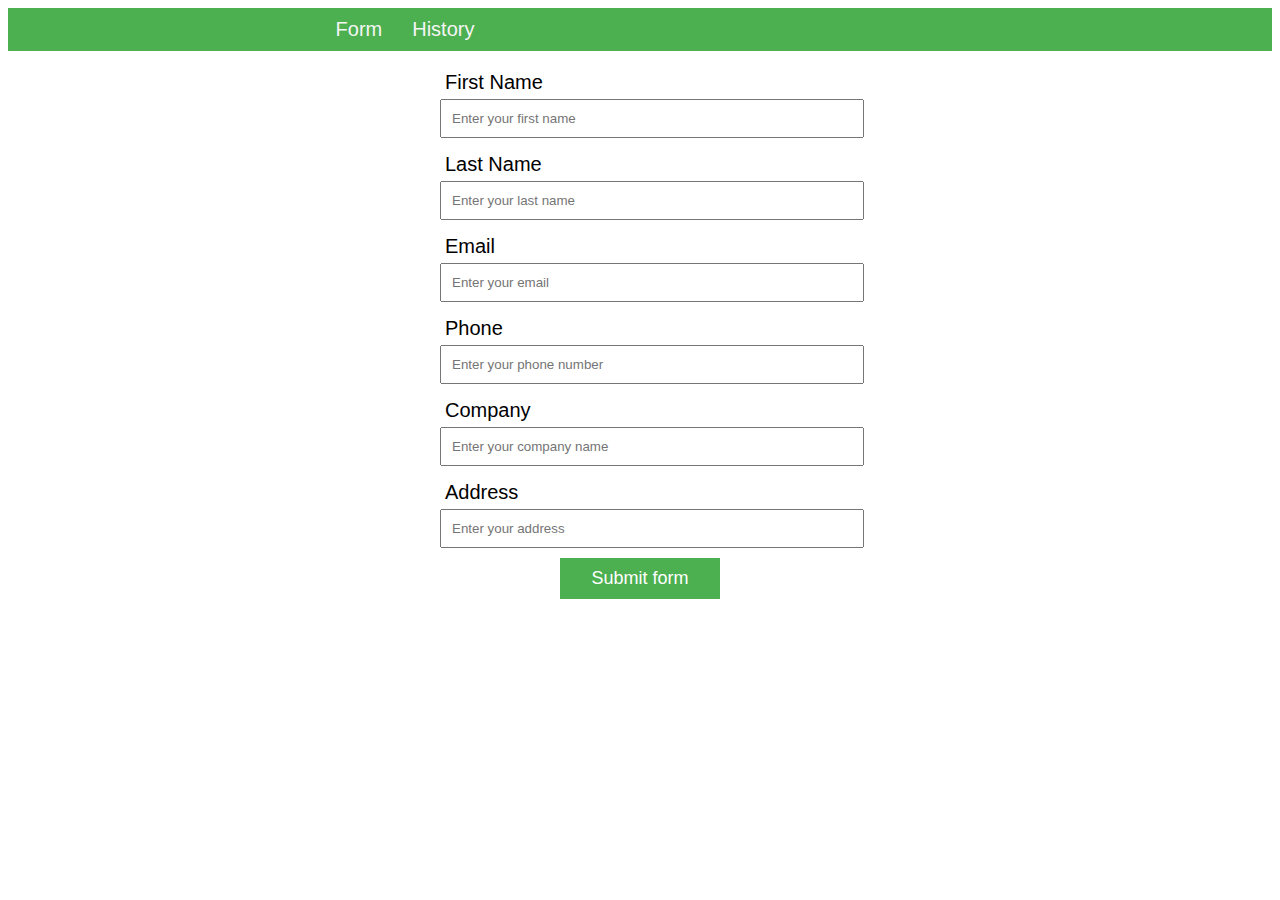
==== src/index.html @ a669bebe "first commit" ====
<!DOCTYPE html>
<html>
<head>
    <title>Simple Form</title>
    <link rel="stylesheet" href="style.css">

</head>
<body>
<nav>
    <a href="#" id="form-link">Form</a>
    <a href="#" id="history-link">History</a>
</nav>

<form>
    <label for="first-name">First Name</label>
    <input type="text" id="first-name" name="first-name" placeholder="Enter your first name" />

    <label for="last-name">Last Name</label>
    <input type="text" id="last-name" name="last-name" placeholder="Enter your last name" />

    <label for="email">Email</label>
    <input type="email" id="email" name="email" placeholder="Enter your email" />

    <label for="phone">Phone</label>
    <input type="tel" id="phone" name="phone" placeholder="Enter your phone number" />

    <label for="company">Company</label>
    <input type="text" id="company" name="company" placeholder="Enter your company name" />

    <label for="address">Address</label>
    <input type="text" id="address" name="address" placeholder="Enter your address" />

    <div class="submit-container">
        <button type="submit" id="submit-button">Submit form</button>
    </div>
</form>
</body>
</html>
---- src/style.css ----
body {
    font-family: "Roboto", Arial;
    font-size: 20px;
}


nav {
    margin-bottom: 20px;
    padding: 10px;
    background-color: #4caf50;
    display: flex;
    justify-content: center;
    padding-right: 50vh;
}

nav a {
    margin-right: 10px;
    text-decoration: none;
    color: whitesmoke;
    padding-right: 20px;
}

nav a:hover {
    color: olivedrab;
}


form {
    max-width: 400px;
    margin: 0 auto;
}

label {
    display: grid;
    margin: 5px;
}

input {
    width: 100%;
    padding: 10px;
    margin-bottom: 10px;
}

.submit-container {
    display: flex;
    justify-content: center;
}

button {
    background-color: #4caf50;
    font-size: 18px;
    width: 40%;
    color: white;
    padding: 10px;
    cursor: pointer;
    border: none;
    transition: transform 0.3s ease-in-out;
}


button:hover {
    color: olivedrab;
    transform: scale(1.1);
}
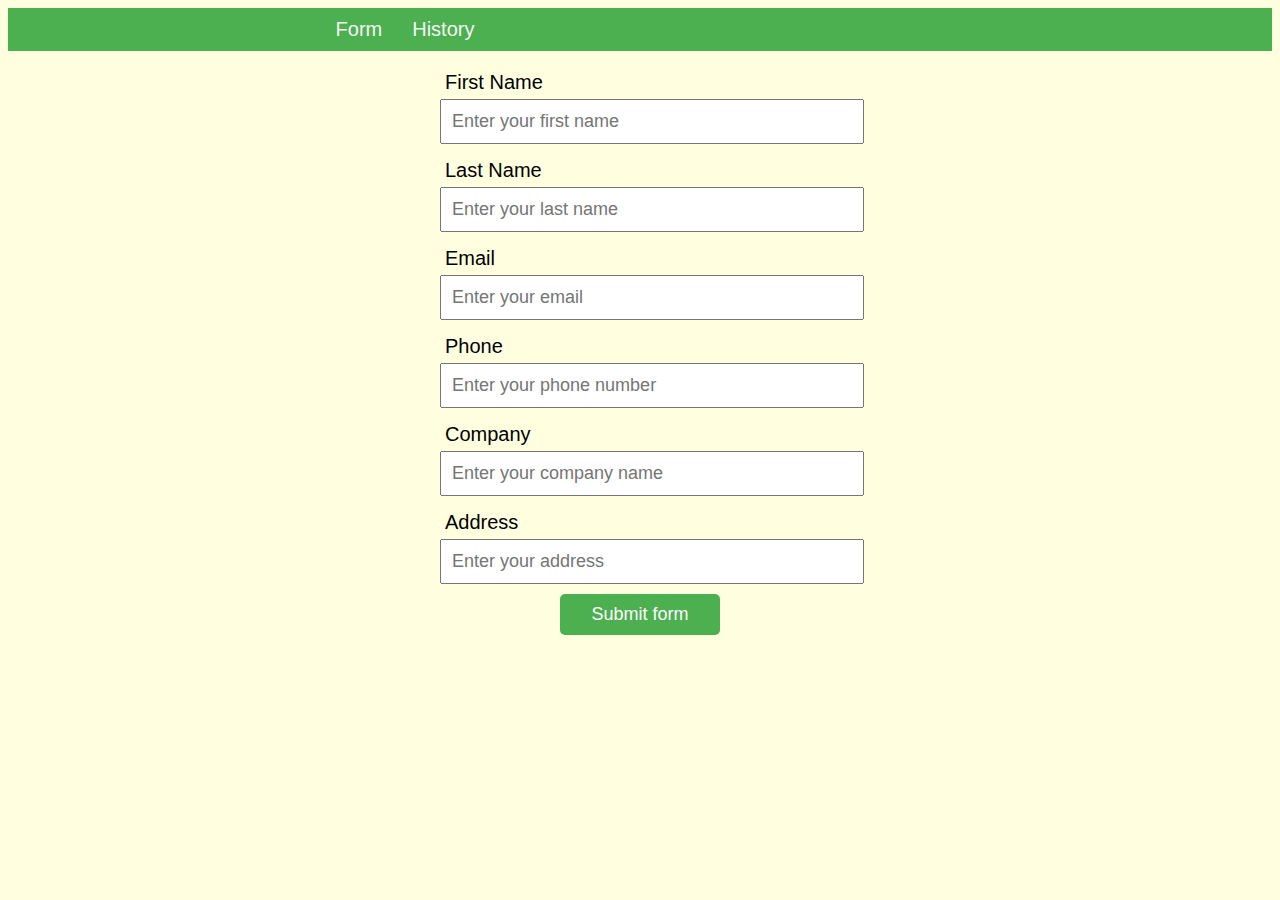
==== commit c848f603: "added history page to show the submitted form" ====
--- a/src/index.html
+++ b/src/index.html
@@ -3,15 +3,14 @@
 <head>
     <title>Simple Form</title>
     <link rel="stylesheet" href="style.css">
-
 </head>
 <body>
 <nav>
-    <a href="#" id="form-link">Form</a>
-    <a href="#" id="history-link">History</a>
+    <a href="index.html" id="form-link">Form</a>
+    <a href="history.html" id="history-link">History</a>
 </nav>
 
-<form>
+<form id="form">
     <label for="first-name">First Name</label>
     <input type="text" id="first-name" name="first-name" placeholder="Enter your first name" />
 
@@ -34,5 +33,6 @@
         <button type="submit" id="submit-button">Submit form</button>
     </div>
 </form>
+<script type="text/javascript" src="script.js"></script>
 </body>
 </html>
--- a/src/style.css
+++ b/src/style.css
@@ -1,6 +1,7 @@
 body {
-    font-family: "Roboto", Arial;
+    font-family: "Helvetica Neue", Arial;
     font-size: 20px;
+    background-color: lightyellow;
 }
 
 
@@ -33,33 +34,68 @@
 label {
     display: grid;
     margin: 5px;
+    font-weight: 500;
 }
 
 input {
     width: 100%;
     padding: 10px;
     margin-bottom: 10px;
-}
-
-.submit-container {
-    display: flex;
-    justify-content: center;
+    font-size: 18px;
 }
 
 button {
-    background-color: #4caf50;
     font-size: 18px;
     width: 40%;
     color: white;
     padding: 10px;
     cursor: pointer;
     border: none;
+    border-radius: 5px;
+
+}
+
+.submit-container {
+    display: flex;
+    justify-content: center;
+
+}
+
+#submit-button {
+    background-color: #4caf50;
+}
+
+#submit-button:hover {
+    color: olivedrab;
+    transform: scale(1.1);
+    margin: auto;
     transition: transform 0.3s ease-in-out;
 }
 
 
-button:hover {
-    color: olivedrab;
-    transform: scale(1.1);
+.delete-button {
+    background-color: darkred;
+    max-width: 20%;
+    display: flex;
+    justify-content: center;
+    margin: 0 auto;
+
+
 }
 
+.delete-button:hover {
+    transform: scale(1.1);
+    margin: auto;
+    transition: transform 0.3s ease-in-out;
+}
+.submit-history-card {
+    background-color: white;
+    max-width: 600px;
+    margin: 0 auto;
+    padding: 30px;
+}
+
+p {
+    margin-left: 5px;
+    margin-top: 5px;
+}
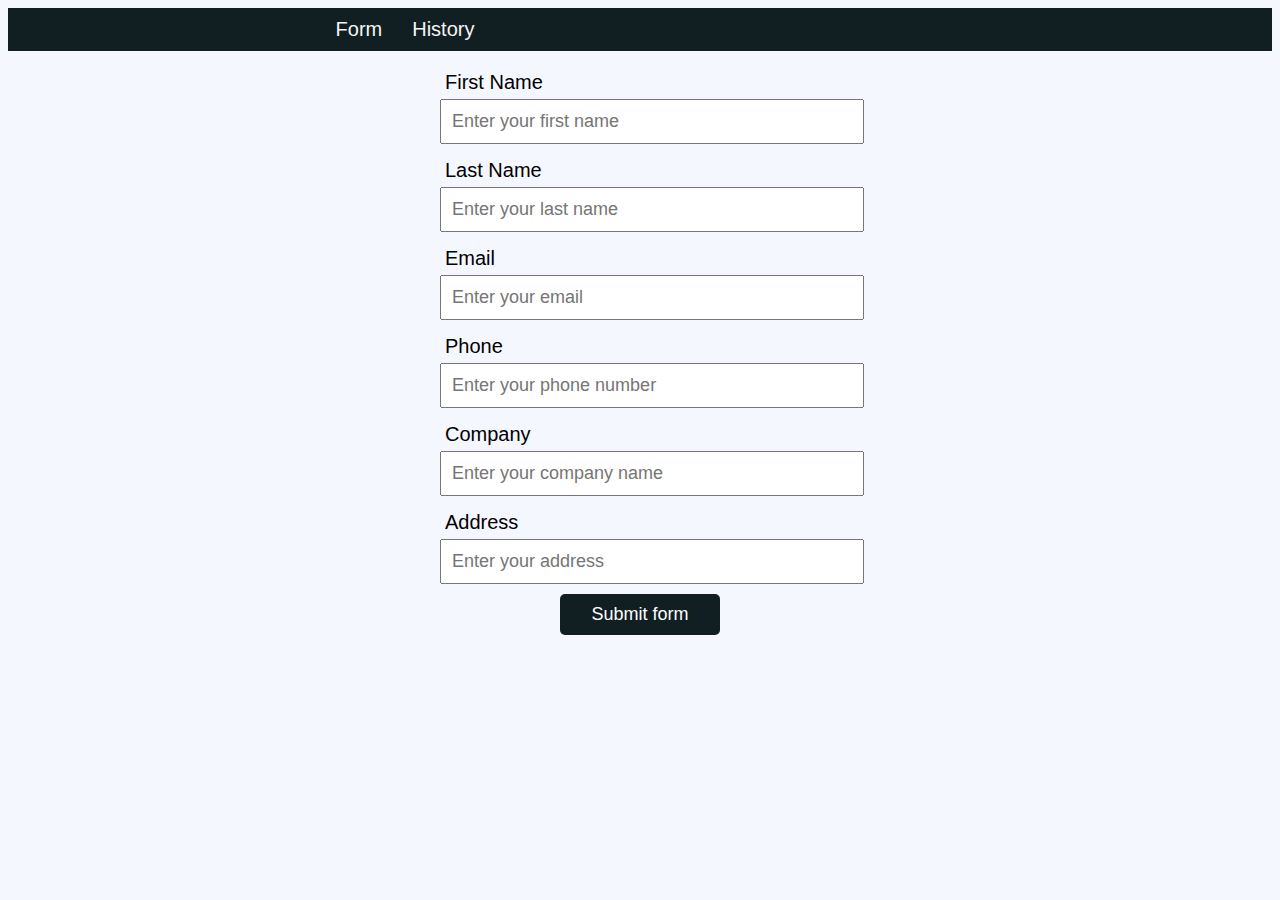
==== commit 1f5c9db6: "rearranged index.html" ====
--- a/src/index.html
+++ b/src/index.html
@@ -6,7 +6,7 @@
 </head>
 <body>
 <nav>
-    <a href="index.html" id="form-link">Form</a>
+    <a href="./index.html" id="form-link">Form</a>
     <a href="history.html" id="history-link">History</a>
 </nav>
 
--- a/src/style.css
+++ b/src/style.css
@@ -1,14 +1,14 @@
 body {
     font-family: "Helvetica Neue", Arial;
     font-size: 20px;
-    background-color: lightyellow;
+    background-color: #F5F7FE;
 }
 
 
 nav {
     margin-bottom: 20px;
     padding: 10px;
-    background-color: #4caf50;
+    background-color: #111F23;
     display: flex;
     justify-content: center;
     padding-right: 50vh;
@@ -62,7 +62,7 @@
 }
 
 #submit-button {
-    background-color: #4caf50;
+    background-color: #111F23;
 }
 
 #submit-button:hover {
@@ -88,10 +88,11 @@
     margin: auto;
     transition: transform 0.3s ease-in-out;
 }
+
 .submit-history-card {
-    background-color: white;
+    background-color: #FFFFFF;
     max-width: 600px;
-    margin: 0 auto;
+    margin: 0 auto 20px;
     padding: 30px;
 }
 
